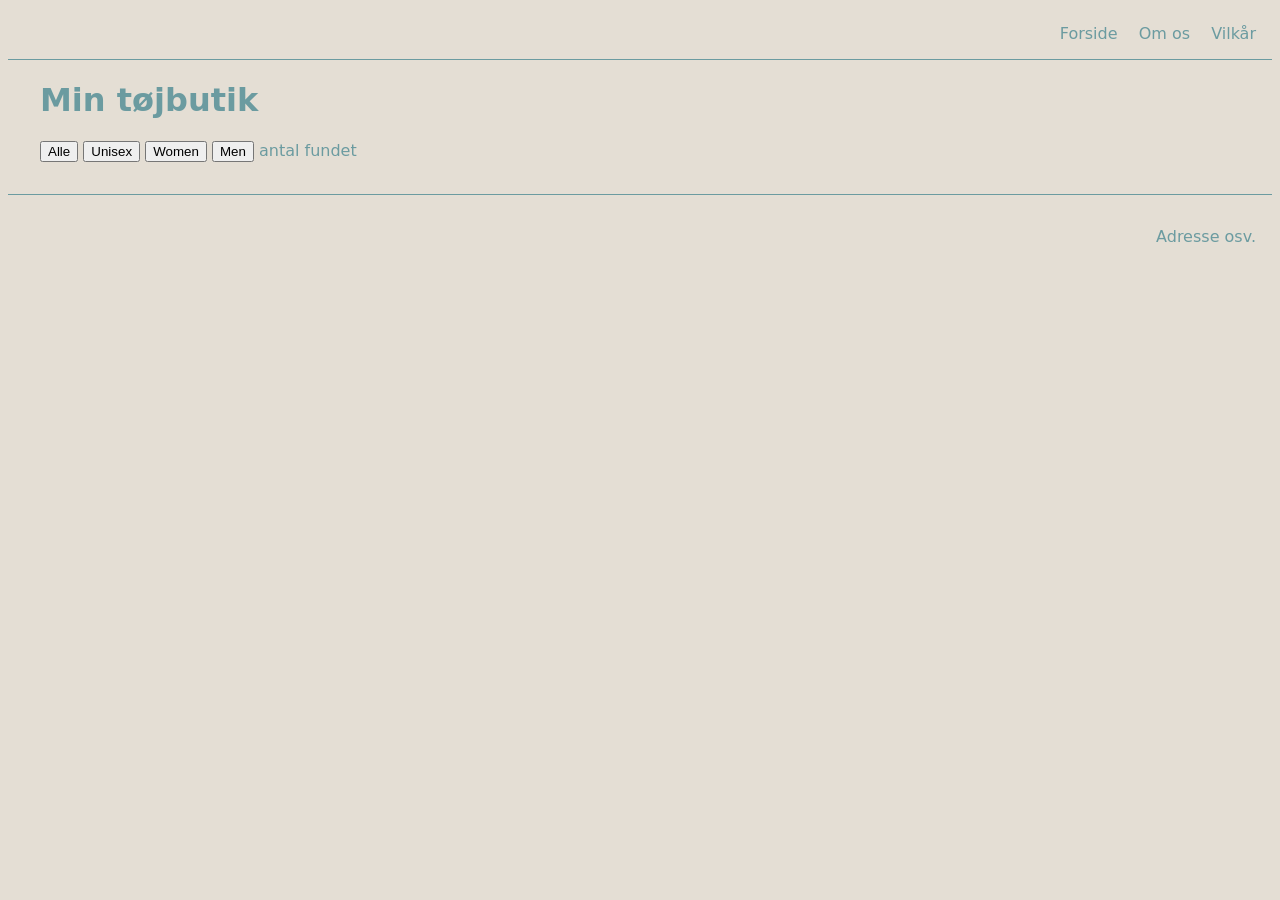
==== productlist.html @ 85f552dc "commit" ====
<!doctype html>
<html lang="da">
  <head>
    <meta charset="UTF-8" />
    <meta name="viewport" content="width=device-width, initial-scale=1.0" />
    <link rel="stylesheet" href="style.css" />
    <title>Produkter</title>
  </head>

  <body>
    <header>
      <nav>
        <a href="index.html">Forside</a>
        <a href="about.html">Om os</a>
        <a href="terms.html">Vilkår</a>
      </nav>
    </header>
    <main>
      <h1>Min tøjbutik</h1>
      <h2>Produktliste</h2>
      <nav>
        <button>Alle</button>
        <button>Unisex</button>
        <button>Women</button>
        <button>Men</button>
        <span>antal</span> fundet
      </nav>
      <section id="produktliste"></section>
    </main>
    <footer>
      <p>Adresse osv.</p>
    </footer>
    <script src="productlist.js"></script>
  </body>
</html>
---- style.css ----
html {
  font-family:
    system-ui,
    -apple-system,
    BlinkMacSystemFont,
    "Segoe UI",
    Roboto,
    Oxygen,
    Ubuntu,
    Cantarell,
    "Open Sans",
    "Helvetica Neue",
    sans-serif;
}

:root {
  color-scheme: light dark;
}

body {
  color: light-dark(#6b9ba0, #50503c);
  background-color: light-dark(#e4ded4, #7ab48e);
}

header,
footer {
  padding: 1rem;
  text-align: right;

  a {
    margin-left: 1rem;
  }
}

header {
  border-bottom: solid 1px;
}

footer {
  margin-top: 2rem;
  border-top: solid 1px;
}

main {
  max-width: 1200px;
  margin: auto;
}

a {
  text-decoration: none;
  color: inherit;
}

img {
  max-width: 100%;
}

.aktiv {
  text-decoration: underline;
}

#catListeContainer {
  display: grid;
  grid-template-columns: repeat(3, 1fr);
  gap: 1rem;

  a {
    padding: 2rem;
    background-color: rgb(243, 210, 243);
    text-decoration: none;
    color: inherit;
    text-align: center;
  }
}

#produktliste {
  display: grid;
  grid-template-columns: repeat(auto-fit, minmax(250px, 1fr));
  gap: 1rem;

  a:hover {
    translate: 0 -0.3rem;
    transition: 0.2s;
  }

  article {
    position: relative;
  }

  .udsolgt {
    filter: grayscale(1);
    opacity: 0.5;
    pointer-events: none;
  }

  .tilbudslabel {
    position: absolute;
    top: 1rem;
    right: 1rem;
    padding: 1rem;
    background-color: yellow;
    color: black;
    rotate: -10deg;
  }

  h2,
  h3,
  p {
    padding: 0;
    margin: 0;
  }

  a,
  article,
  div {
    display: grid;
    grid-template-rows: subgrid;
    grid-row: span 5;
    background-color: light-dark(#efedea, #466452);

    span {
      background-color: yellow;
      color: #223a2c;
    }

    div {
      padding: 1rem;
    }
  }
}

.details {
  display: flex;
  gap: 1rem;
}
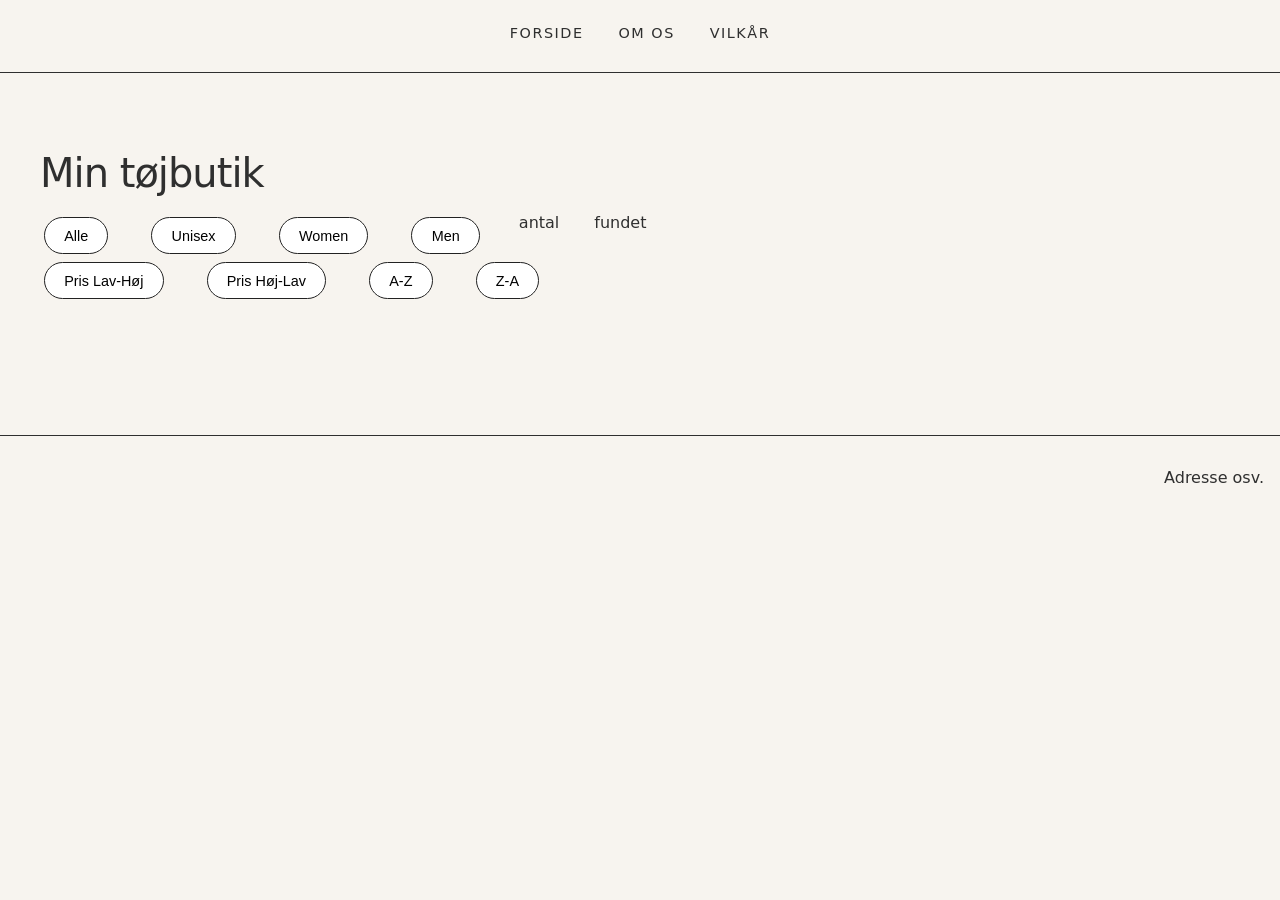
==== commit 3f7ce16f: "commit" ====
--- a/productlist.html
+++ b/productlist.html
@@ -6,7 +6,6 @@
     <link rel="stylesheet" href="style.css" />
     <title>Produkter</title>
   </head>
-
   <body>
     <header>
       <nav>
@@ -18,12 +17,18 @@
     <main>
       <h1>Min tøjbutik</h1>
       <h2>Produktliste</h2>
-      <nav>
+      <nav id="filter">
         <button>Alle</button>
         <button>Unisex</button>
         <button>Women</button>
         <button>Men</button>
         <span>antal</span> fundet
+      </nav>
+      <nav id="sortering">
+        <button>Pris Lav-Høj</button>
+        <button>Pris Høj-Lav</button>
+        <button>A-Z</button>
+        <button>Z-A</button>
       </nav>
       <section id="produktliste"></section>
     </main>
--- a/style.css
+++ b/style.css
@@ -13,16 +13,58 @@
     sans-serif;
 }
 
+h1 {
+  font-size: clamp(3rem, 7vw, 6rem);
+  font-weight: 500;
+  letter-spacing: -1px;
+  margin: 0;
+  line-height: 1;
+}
 :root {
   color-scheme: light dark;
 }
 
 body {
-  color: light-dark(#6b9ba0, #50503c);
-  background-color: light-dark(#e4ded4, #7ab48e);
-}
-
-header,
+  color: #2f2f2f;
+  background-color: #f7f4ef;
+  margin: 0;
+}
+nav {
+  display: flex;
+  gap: 35px;
+}
+nav a {
+  font-size: 0.9rem;
+  text-transform: uppercase;
+  letter-spacing: 1.5px;
+  position: relative;
+  padding-bottom: 6px;
+}
+nav a::after {
+  content: "";
+  position: absolute;
+
+  left: 0;
+  bottom: 0;
+
+  width: 0;
+  height: 1px;
+
+  background-color: #222;
+  transition: width 0.3s ease;
+}
+
+header {
+  max-width: 1200px;
+  margin: 0 auto;
+  padding: 25px 40px;
+
+  display: flex;
+  justify-content: center;
+  align-items: center;
+
+  border-bottom: 1px solid #d8d5d0;
+}
 footer {
   padding: 1rem;
   text-align: right;
@@ -44,6 +86,7 @@
 main {
   max-width: 1200px;
   margin: auto;
+  padding: 80px 40px 100px;
 }
 
 a {
@@ -62,15 +105,25 @@
 #catListeContainer {
   display: grid;
   grid-template-columns: repeat(3, 1fr);
-  gap: 1rem;
+  gap: 1.5rem;
+  margin-top: 2rem;
+  border-radius: 15px;
 
   a {
     padding: 2rem;
-    background-color: rgb(243, 210, 243);
+    background-color: rgb(195, 186, 238);
     text-decoration: none;
     color: inherit;
     text-align: center;
-  }
+    font-size: 1.1rem;
+    font-weight: 600;
+    transition: 0.3s;
+  }
+}
+#catListeContainer a:hover {
+  transform: translateY(-6px);
+  background-color: #aaa0d6;
+  box-shadow: 0 10px 25px rgba(0, 0, 0, 0.12);
 }
 
 #produktliste {
@@ -116,7 +169,7 @@
     display: grid;
     grid-template-rows: subgrid;
     grid-row: span 5;
-    background-color: light-dark(#efedea, #466452);
+    background-color: light-dark(#d2c1a8, #838080);
 
     span {
       background-color: yellow;
@@ -133,3 +186,69 @@
   display: flex;
   gap: 1rem;
 }
+
+/* ---------- PRODUKTLISTE ---------- */
+
+#produktListe {
+  display: grid;
+  grid-template-columns: repeat(3, 1fr);
+  gap: 2rem;
+  margin-top: 2rem;
+}
+#produktListe article {
+  background-color: white;
+  border-radius: 12px;
+  overflow: hidden;
+  position: relative;
+  transition: 0.3s ease;
+}
+
+#produktListe article:hover {
+  transform: translateY(-5px);
+  box-shadow: 0 10px 25px rgba(0, 0, 0, 0.12);
+}
+
+#produktListe img {
+  width: 100%;
+  aspect-ratio: 3 / 4;
+  object-fit: cover;
+  display: block;
+}
+
+#produktListe h2 {
+  font-size: 1.2rem;
+  margin: 1rem 1rem 0.5rem;
+}
+
+#produktListe p {
+  margin: 0.5rem 1rem;
+}
+
+#produktListe article > *:last-child {
+  margin-bottom: 1.5rem;
+}
+
+button {
+  background-color: white;
+  border: 1px solid #222;
+  border-radius: 50px;
+  padding: 0.6rem 1.2rem;
+  margin: 0.25rem;
+  font-size: 0.9rem;
+  cursor: pointer;
+  transition: 0.2s;
+}
+
+button:hover {
+  background-color: #222;
+  color: white;
+}
+
+h1 {
+  font-size: 2.5rem;
+  margin-bottom: 0.5rem;
+}
+
+h2 {
+  margin-bottom: 1rem;
+}
